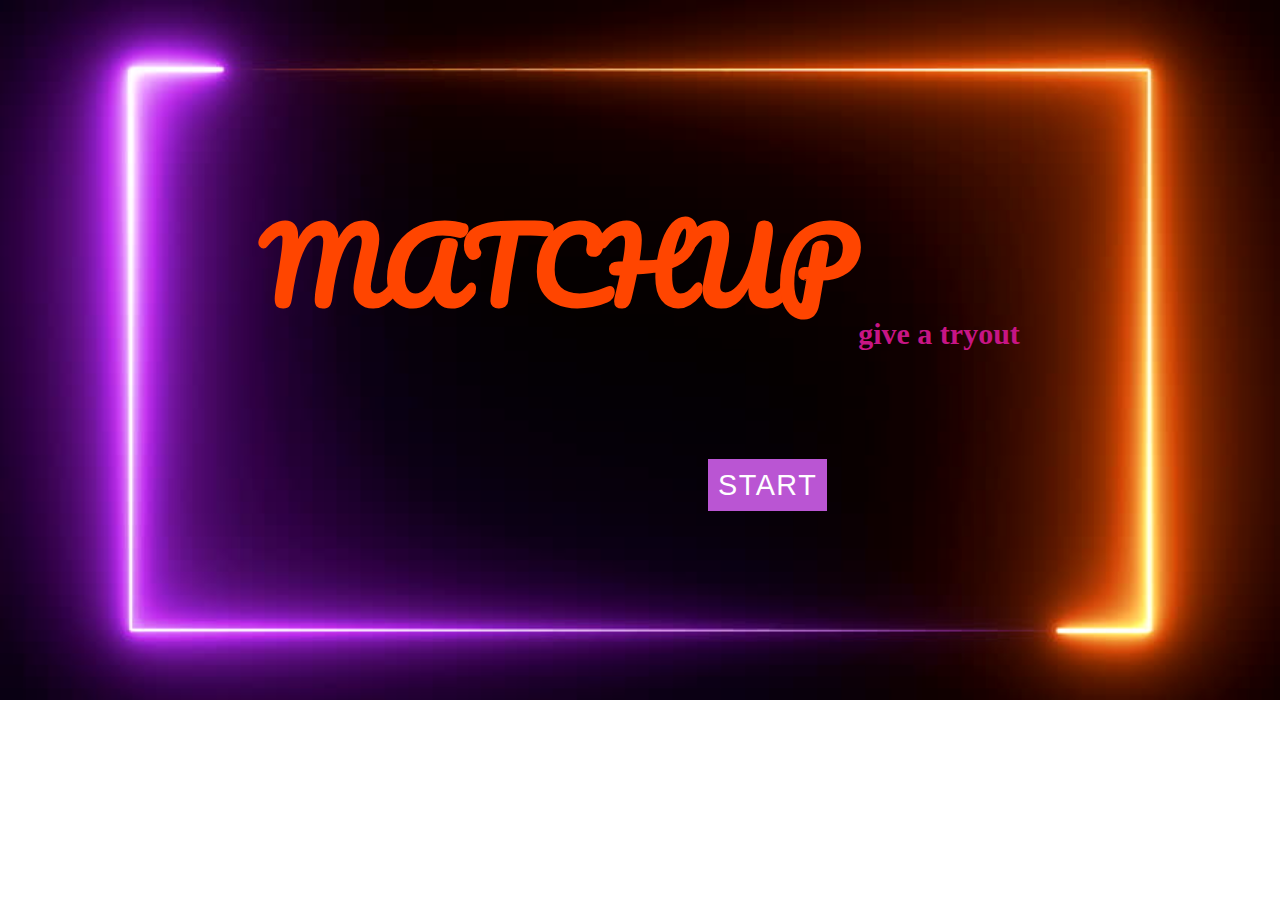
==== home.html @ 5244e1fb "first commit" ====
<!DOCTYPE html>
<html lang="en">
<head>
    <meta charset="UTF-8">
    <meta name="viewport" content="width=device-width, initial-scale=1.0">
    <title>Document</title>
    <link rel="stylesheet" href="stylee.css">
</head>
<body>

    <h1>MATCHUP<span>give a tryout</span></h1>
<h4 class="mid"><a href="./src/index.html" class="link-button ">START</a></h4>
</body>
</html>
---- stylee.css ----
@import url('https://fonts.googleapis.com/css?family=Pacifico&display=swap');


body{
    background-image :url(./famous/template3.png);
    background-repeat: no-repeat;
    background-size: 100% 700px;
}
h1{
    display:flex;
    justify-content: center;
    padding-top :110px;
    font-family: 'Pacifico', cursive;
    color : orangered;
    font-size : 100px;
    
}

h1 span{
    display:flex;
    justify-content: center;
    font-family: 'Caveat', cursive;
    color : mediumvioletred;
    font-size : 30px;
    padding-top : 140px;
}

.mid{
    padding-top : 50px;
    padding-left : 700px;
}

.link-button {
    background:mediumorchid;
    font-weight: 200;
    color: white;
    letter-spacing: 1.5px;
    text-align: center;
    cursor: pointer;
    font-size: 1.8em;
    padding: 10px;
    text-decoration: none;
    font-family:'IBM Plex Sans', sans-serif;
    
  }
  
  .link-button:hover {
    color: black;
  }
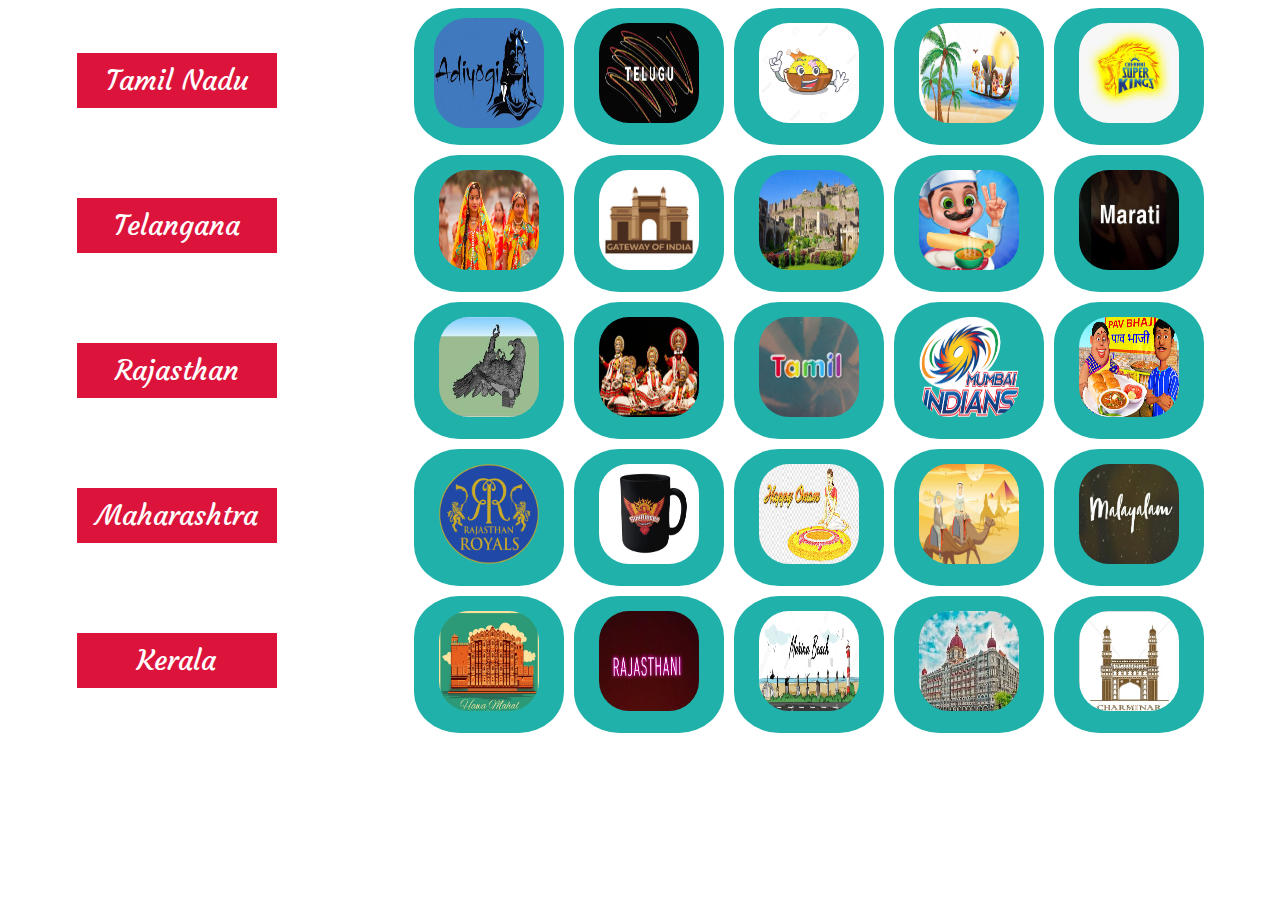
==== commit a1bd302e: "final" ====
--- a/home.html
+++ b/home.html
@@ -1,14 +1,134 @@
 <!DOCTYPE html>
 <html lang="en">
+
 <head>
     <meta charset="UTF-8">
     <meta name="viewport" content="width=device-width, initial-scale=1.0">
-    <title>Document</title>
-    <link rel="stylesheet" href="stylee.css">
+    <title>MATCHUP</title>
+    <link rel="stylesheet" href="style.css">
+    <script src="match.js"></script>
 </head>
+
 <body>
+    <div id="strt">
+        <div id="btns">
 
-    <h1>MATCHUP<span>give a tryout</span></h1>
-<h4 class="mid"><a href="./src/index.html" class="link-button ">START</a></h4>
+            <!--own code-->
+            <button onclick="myFunctionState1()" id="myStateBtn1" value="0" class=" button" >Tamil Nadu</button>
+            <button onclick="myFunctionState2()" id="myStateBtn2" value="1" class=" button" >Telangana</button>
+            <button onclick="myFunctionState3()" id="myStateBtn3" value="2" class=" button" >Rajasthan</button>
+            <button onclick="myFunctionState4()" id="myStateBtn4" value="3" class=" button" >Maharashtra</button>
+            <button onclick="myFunctionState5()" id="myStateBtn5" value="4" class=" button" >Kerala</button>
+            
+            
+        </div>
+        <div class="roww">
+        
+
+                <button onclick="myFunctionImg1()" id="myImgBtn1" value="160" class="imgBtn">
+                    <img src="./famous/adiyogishivastatue.jpg" alt="photo" height="110px" width="110px">
+                </button>
+
+                <button onclick="myFunctionImg2()" id="myImgBtn2" value="220"  class="imgBtn">
+                    <img src="./famous/teluguu.jpg" alt="photo" height="100px" width="100px">
+                </button>
+
+                 <button onclick="myFunctionImg3()" id="myImgBtn3" value="70" class="imgBtn">
+                    <img src="./famous/biryani.jpg" alt="" height="100px" width="100px">
+                </button>
+
+                <button onclick="myFunctionImg4()" id="myImgBtn4" value="200" class="imgBtn">
+                    <img src="./famous/houseboat.jpg" alt="" height="100px" width="100px">
+                </button>
+                
+                    
+            
+             <button onclick="myFunctionImg5()" id="myImgBtn5" value="110" class="imgBtn">
+                    <img src="./famous/chennaisuperkings.jpg" alt="" height="100px" width="100px">
+                </button>
+                
+            
+                <button onclick="myFunctionImg6()" id="myImgBtn6" value="190" class="imgBtn">
+                    <img src="./famous/costume.jpg" alt="" height="100px" width="100px">
+                </button>
+        
+            <button onclick="myFunctionImg7()" id="myImgBtn7" value="40" class="imgBtn">
+                    <img src="./famous/gatewayofindia.jpg" alt="" height="100px" width="100px">
+                </button>
+            
+                    <button onclick="myFunctionImg8()" id="myImgBtn8" value="170" class="imgBtn">
+                        <img src="./famous/golconda.jpg" alt="" height="100px" width="100px">
+                    </button>
+                    <button onclick="myFunctionImg9()" id="myImgBtn9" value="60" class="imgBtn">
+                        <img src="./famous/idlidosa.jpg" alt="" height="100px" width="100px">
+                    </button>
+
+                    <button onclick="myFunctionImg10()" id="myImgBtn10" value="240" class="imgBtn">
+                        <img src="./famous/marati.jpg" alt="" height="100px" width="100px">
+                    </button>
+
+                    <button onclick="myFunctionImg11()" id="myImgBtn11" value="100" class="imgBtn">
+                        <img src="./famous/jatayu.jpg" alt="" height="100px" width="100px">
+                    </button>
+            
+                    <button onclick="myFunctionImg12()" id="myImgBtn12" value="150" class="imgBtn">
+                        <img src="./famous/kathakali.jpg" alt="" height="100px" width="100px">
+                    </button>
+
+                    <button onclick="myFunctionImg13()" id="myImgBtn13" value="210" class="imgBtn">
+                        <img src="./famous/tamil.jpg" alt="" height="100px" width="100px">
+                    </button>
+            
+                    <button onclick="myFunctionImg14()" id="myImgBtn14" value="190" class="imgBtn">
+                        <img src="./famous/mumbaiindians.png" alt="" height="100px" width="100px">
+                    </button>
+                
+                    <button onclick="myFunctionImg15()" id="myImgBtn15" value="90" class="imgBtn">
+                        <img src="./famous/pavbhaji.jpg" alt="" height="100px" width="100px">
+                    </button>
+                
+                    <button onclick="myFunctionImg16()" id="myImgBtn16" value="130" class="imgBtn">
+                        <img src="./famous/rajasthanroyals.png" alt="" height="100px" width="100px">
+                    </button>
+                
+                    <button onclick="myFunctionImg17()" id="myImgBtn17" value="120" class="imgBtn">
+                        <img src="./famous/sunrisershyd.jpg" alt="" height="100px" width="100px">
+                    </button>
+                
+                    <button onclick="myFunctionImg18()" id="myImgBtn18" value="50" class="imgBtn">
+                        <img src="./famous/onam.jpg" alt="" height="100px" width="100px">
+                    </button>
+            
+                <button onclick="myFunctionImg19()" id="myImgBtn97" value="30" class="imgBtn">
+                    <img src="./famous/camelsafari.jpg" alt="" height="100px" width="100px">
+                </button>
+                <button onclick="myFunctionImg20()" id="myImgBtn20" value="250" class="imgBtn">
+                    <img src="./famous/malayalam.jpg" alt="" height="100px" width="100px">
+                </button>
+            
+                <button onclick="myFunctionImg21()" id="myImgBtn21" value="80" class="imgBtn">
+                    <img src="./famous/hawamahal.jpg" alt="" height="100px" width="100px">
+                </button>
+
+                <button onclick="myFunctionImg22()" id="myImgBtn22" value="230" class="imgBtn">
+                    <img src="./famous/rajasthani.jpg" alt="" height="100px" width="100px">
+                </button>
+
+                <button onclick="myFunctionImg23()" id="myImgBtn23" value="10" class="imgBtn">
+                    <img src="./famous/marinabeach.jpg" alt="photo" height="100px" width="100px">
+                </button>
+
+                <button onclick="myFunctionImg24()" id="myImgBtn24" value="190" class="imgBtn">
+                    <img src="./famous/tajhotel.jpg" alt="photo" height="100px" width="100px">
+                </button>
+            
+                <button onclick="myFunctionImg25()" id="myImgBtn25" value="20" class="imgBtn">
+                    <img src="./famous/charminar.jpg" alt="photo" height="100px" width="100px">
+                </button>
+                <!---->
+        </div>
+        
+    </div>
 </body>
+
 </html>--- a/style.css
+++ b/style.css
@@ -0,0 +1,114 @@
+@import url('https://fonts.googleapis.com/css?family=Courgette&display=swap');
+
+body{
+  background-image : url(./famous/template.png);
+  background-repeat : no-repeat;
+  background-size: 1500px 500px;
+}
+#strt{
+    display:flex;
+    justify-content :space-around;
+  
+}
+
+#btns{
+    display : flex;
+    flex-direction :column;
+    justify-content: space-around;
+}
+
+
+.roww{
+display:grid;
+grid-template-rows: 1fr 1fr 1fr 1fr 1fr;
+grid-template-columns: 1fr 1fr 1fr 1fr 1fr ;
+grid-row-gap : 10px;
+grid-column-gap :10px;
+
+}
+
+img{
+    border-radius :30%;
+    
+}
+
+.img_space{
+    margin : 10px;
+}
+
+/*---referred from w3schools---*/
+.button {
+    position: relative;
+    background-color: crimson;
+    border: none;
+    font-size: 28px;
+    color: #FFFFFF;
+    padding: 10px;
+    width: 200px;
+    text-align: center;
+    transition-duration: 0.4s;
+    text-decoration: none;
+    overflow: hidden;
+    cursor: pointer;
+    font-family: 'Courgette', cursive;
+  }
+  
+  .button:after {
+    content: "";
+    background: #f1f1f1;
+    display: block;
+    position: absolute;
+    padding-top: 300%;
+    padding-left: 350%;
+    margin-left: -20px !important;
+    margin-top: -120%;
+    opacity: 0;
+    transition: all 0.8s
+  }
+  
+  .button:active:after {
+    padding: 0;
+    margin: 0;
+    opacity: 1;
+    transition: 0s
+  }
+
+  .imgBtn {
+    position: relative;
+    background-color:lightseagreen;
+    border: none;
+    font-size: 28px;
+    color: #FFFFFF;
+    padding : 10px;
+    width: 150px;
+    text-align: center;
+    transition-duration: 0.4s;
+    text-decoration: none;
+    overflow: hidden;
+    cursor: pointer;
+    border-radius: 30%;
+  }
+  
+  .imgBtn:after {
+    content: "";
+    background: #f1f1f1;
+    display: block;
+    position: absolute;
+    padding-top: 300%;
+    padding-left: 350%;
+    margin-left: -20px !important;
+    margin-top: -120%;
+    opacity: 0;
+    transition: all 0.8s
+  }
+  
+  .imgBtn:active:after {
+    padding: 0;
+    margin: 0;
+    opacity: 1;
+    transition: 0s
+  }
+
+  /*-----------------------*/
+
+
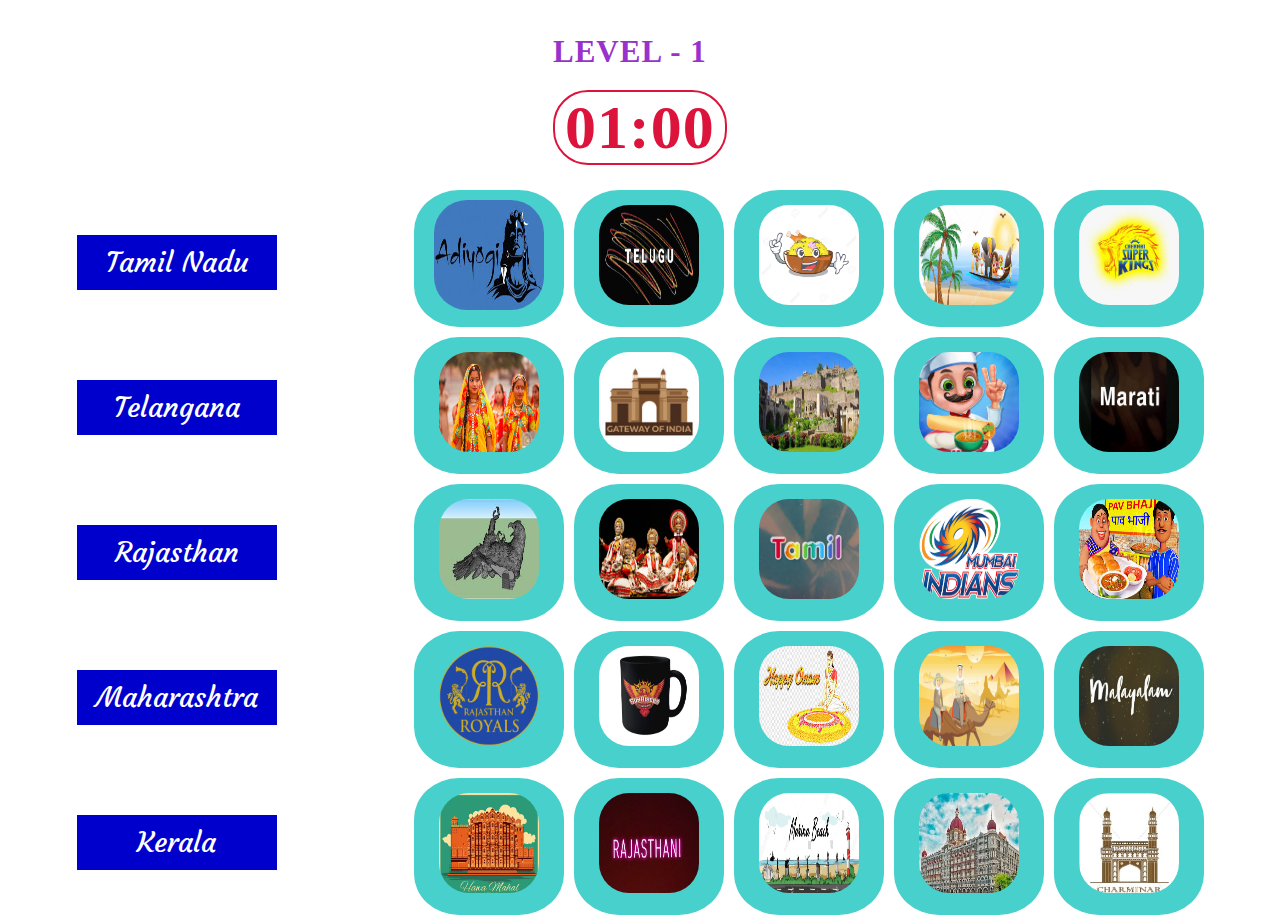
==== commit a977c353: "28-03" ====
--- a/home.html
+++ b/home.html
@@ -10,7 +10,10 @@
 </head>
 
 <body>
-    <div id="strt">
+    <div id="timer"><h2>LEVEL - 1<div id="time">01:00</div></h2></div>
+
+        <div id="strt">
+            
         <div id="btns">
 
             <!--own code-->
@@ -46,16 +49,18 @@
              <button onclick="myFunctionImg5()" id="myImgBtn5" value="110" class="imgBtn">
                     <img src="./famous/chennaisuperkings.jpg" alt="" height="100px" width="100px">
                 </button>
-                
-            
+
                 <button onclick="myFunctionImg6()" id="myImgBtn6" value="190" class="imgBtn">
                     <img src="./famous/costume.jpg" alt="" height="100px" width="100px">
                 </button>
-        
-            <button onclick="myFunctionImg7()" id="myImgBtn7" value="40" class="imgBtn">
+
+                
+            
+             <button onclick="myFunctionImg7()" id="myImgBtn7" value="40" class="imgBtn">
                     <img src="./famous/gatewayofindia.jpg" alt="" height="100px" width="100px">
                 </button>
             
+                
                     <button onclick="myFunctionImg8()" id="myImgBtn8" value="170" class="imgBtn">
                         <img src="./famous/golconda.jpg" alt="" height="100px" width="100px">
                     </button>
@@ -98,10 +103,11 @@
                     <button onclick="myFunctionImg18()" id="myImgBtn18" value="50" class="imgBtn">
                         <img src="./famous/onam.jpg" alt="" height="100px" width="100px">
                     </button>
-            
-                <button onclick="myFunctionImg19()" id="myImgBtn97" value="30" class="imgBtn">
-                    <img src="./famous/camelsafari.jpg" alt="" height="100px" width="100px">
-                </button>
+
+                    <button onclick="myFunctionImg19()" id="myImgBtn19" value="30" class="imgBtn">
+                        <img src="./famous/camelsafari.jpg" alt="" height="100px" width="100px">
+                    </button>
+                
                 <button onclick="myFunctionImg20()" id="myImgBtn20" value="250" class="imgBtn">
                     <img src="./famous/malayalam.jpg" alt="" height="100px" width="100px">
                 </button>
@@ -121,12 +127,16 @@
                 <button onclick="myFunctionImg24()" id="myImgBtn24" value="190" class="imgBtn">
                     <img src="./famous/tajhotel.jpg" alt="photo" height="100px" width="100px">
                 </button>
-            
                 <button onclick="myFunctionImg25()" id="myImgBtn25" value="20" class="imgBtn">
                     <img src="./famous/charminar.jpg" alt="photo" height="100px" width="100px">
                 </button>
+
+
+                
                 <!---->
+
         </div>
+        
         
     </div>
 </body>
--- a/style.css
+++ b/style.css
@@ -39,8 +39,8 @@
 /*---referred from w3schools---*/
 .button {
     position: relative;
-    background-color: crimson;
-    border: none;
+    background-color: mediumblue;
+    border : none;
     font-size: 28px;
     color: #FFFFFF;
     padding: 10px;
@@ -75,7 +75,7 @@
 
   .imgBtn {
     position: relative;
-    background-color:lightseagreen;
+    background-color:mediumturquoise;
     border: none;
     font-size: 28px;
     color: #FFFFFF;
@@ -88,6 +88,9 @@
     cursor: pointer;
     border-radius: 30%;
   }
+
+  
+  
   
   .imgBtn:after {
     content: "";
@@ -111,4 +114,26 @@
 
   /*-----------------------*/
 
+  #timer{
+    display  : flex;
+    justify-content: center;
+    width: 100%;
+    letter-spacing: 1px;
+    
+}
 
+  h2{
+    font-size: 31px;
+    color :darkorchid;
+  }
+
+  #time{
+    font-size: 2em;
+    border:crimson 2px solid;
+    color: crimson;
+    border-radius: 35px;
+    width: 150px;
+    padding:0 10px;
+    margin-top : 20px;
+}
+  
